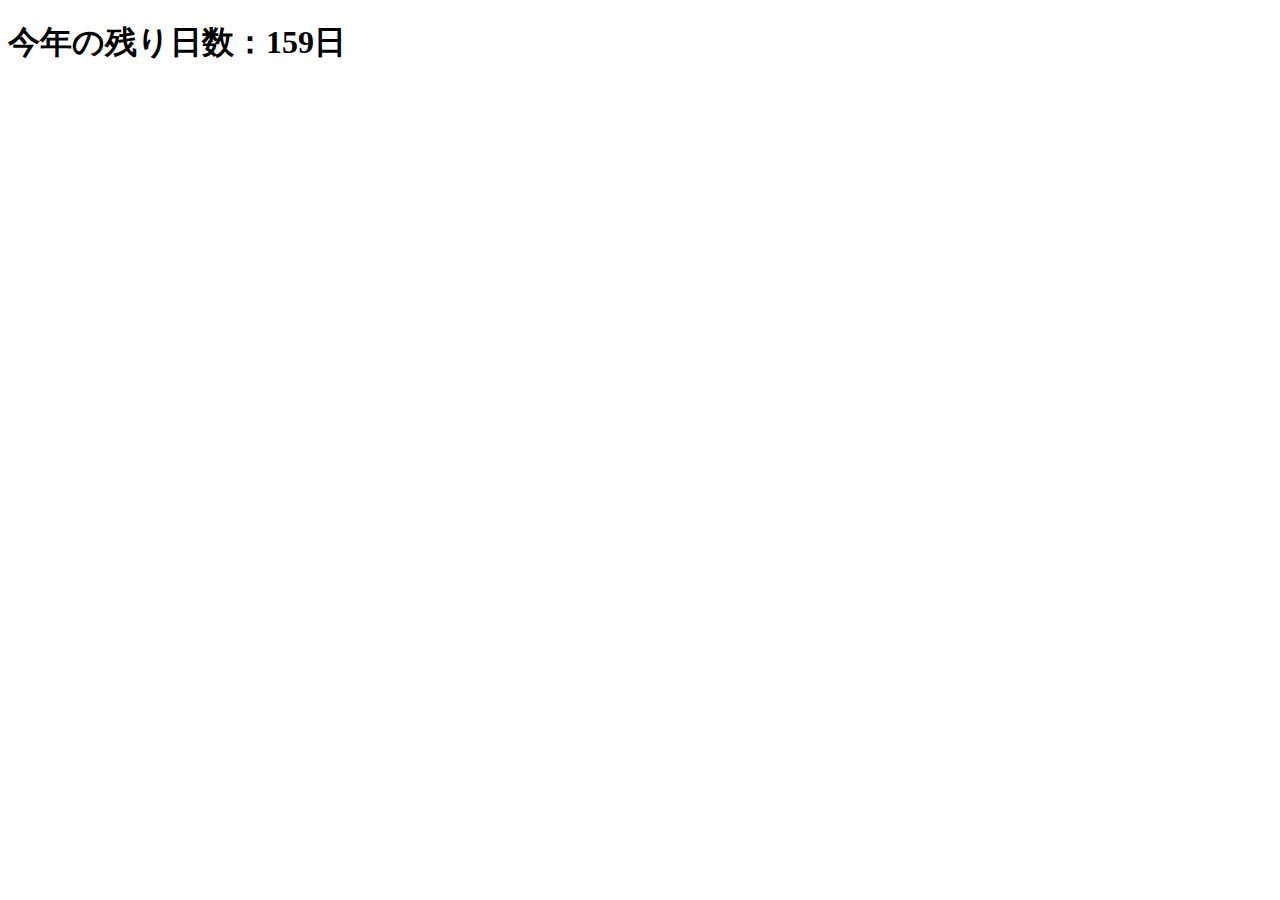
==== index.html @ d5325be3 "first commit" ====
<!DOCTYPE html>
<html>
<head>
  <title>今年の残り日数</title>
</head>
<body>
  <h1 id="daysLeft"></h1>

  <script>
    const today = new Date(),
          endYear = new Date(today.getFullYear(), 11, 31),
          msPerDay = 24 * 60 * 60 * 1000,
          daysLeft = (endYear.getTime() - today.getTime()) / msPerDay,
          formatDaysLeft = Math.round(daysLeft);

    document.getElementById("daysLeft").innerHTML = "今年の残り日数：" + formatDaysLeft + "日";
  </script>
</body>
</html>
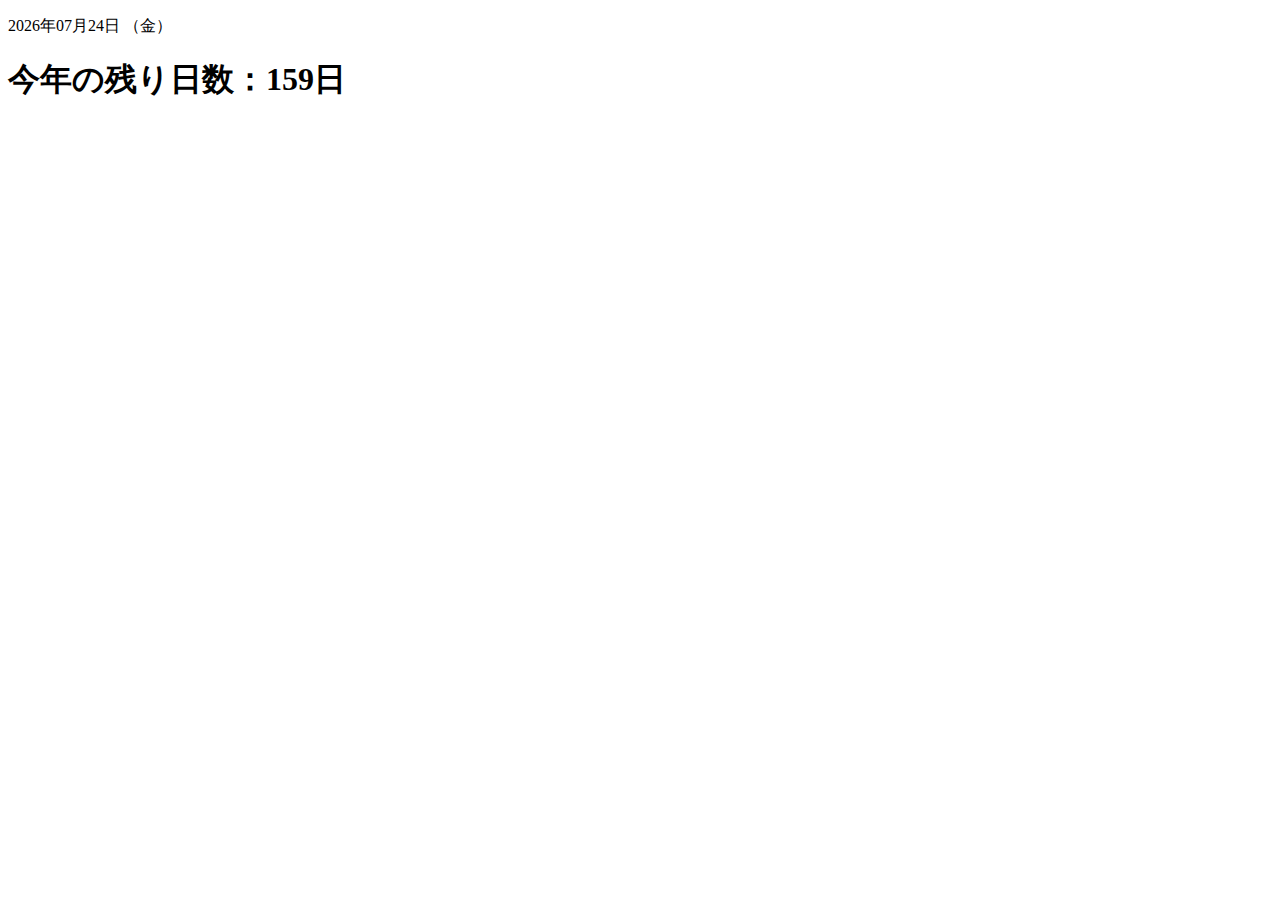
==== commit be08aca6: "今日の日付追加" ====
--- a/index.html
+++ b/index.html
@@ -4,15 +4,23 @@
   <title>今年の残り日数</title>
 </head>
 <body>
+  <p id="today"></p>
   <h1 id="daysLeft"></h1>
 
   <script>
     const today = new Date(),
-          endYear = new Date(today.getFullYear(), 11, 31),
+          year = today.getFullYear(),
+          month = ("0" + (today.getMonth() + 1)).slice(-2), // JavaScriptでは月は0から始まるため1を足す
+          date = ("0" + today.getDate()).slice(-2), // 日にちが一桁のときに二桁表示にするため
+          week = ["日", "月", "火", "水", "木", "金", "土"],
+          dayOfWeek = week[today.getDay()],
+          formattedDate = year + "年" + month + "月" + date + "日 （" + dayOfWeek + "）",
+          endYear = new Date(today.getFullYear(), 11, 31),// JavaScriptでは年は0から始まるため11は12月を表す
           msPerDay = 24 * 60 * 60 * 1000,
           daysLeft = (endYear.getTime() - today.getTime()) / msPerDay,
           formatDaysLeft = Math.round(daysLeft);
 
+    document.getElementById("today").innerHTML = formattedDate;
     document.getElementById("daysLeft").innerHTML = "今年の残り日数：" + formatDaysLeft + "日";
   </script>
 </body>
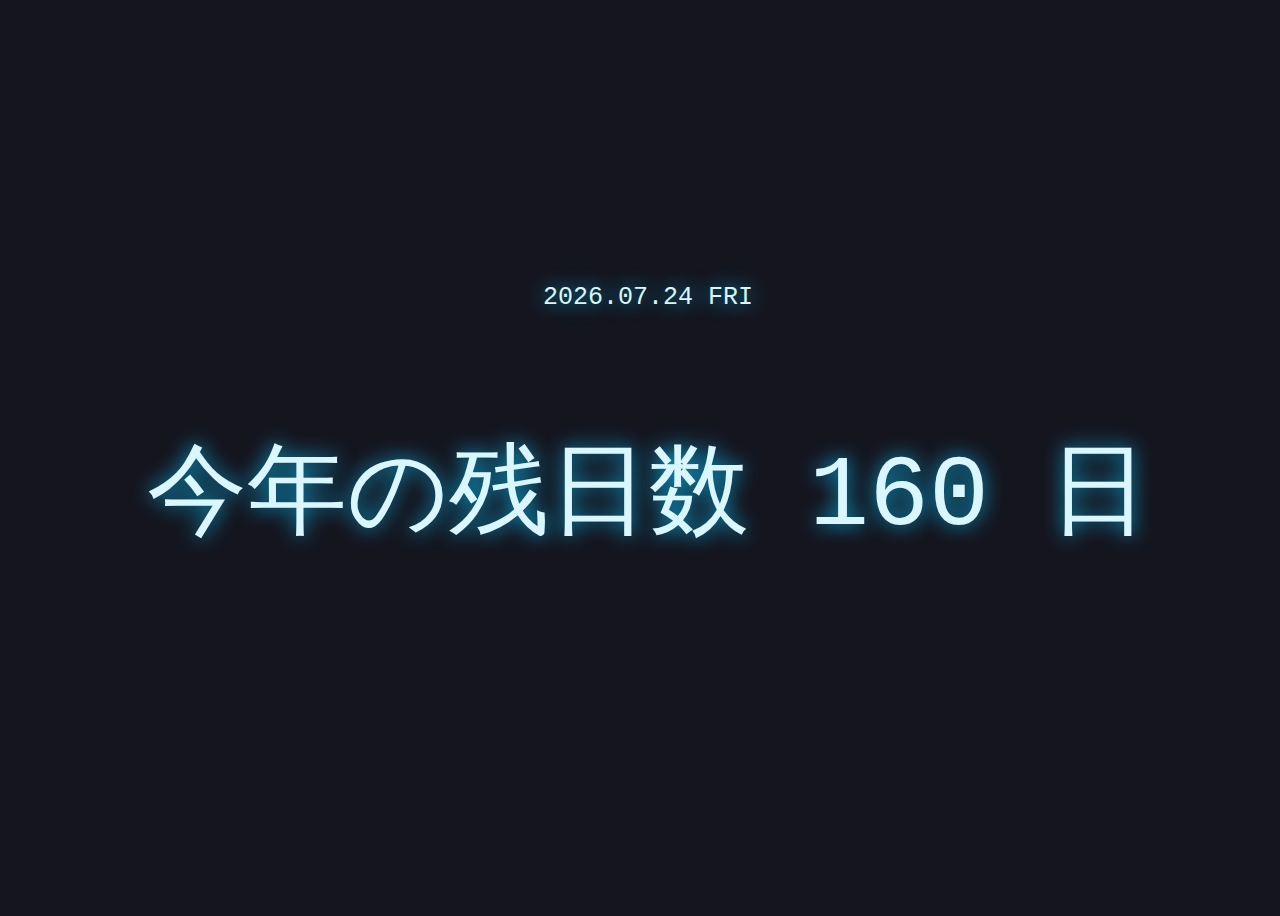
==== commit 9d5fc7fe: "[add]デザインをいい感じに" ====
--- a/index.html
+++ b/index.html
@@ -1,27 +1,18 @@
 <!DOCTYPE html>
 <html>
 <head>
-  <title>今年の残り日数</title>
+  <meta charset="UTF-8">
+  <meta name="viewport" content="width=device-width, initial-scale=1.0">
+  <title>今年の残日数</title>
+
+  <!-- CSSファイル読み込み -->
+  <link rel="stylesheet" href="style.css">
 </head>
 <body>
-  <p id="today"></p>
-  <h1 id="daysLeft"></h1>
+  <p id="today" class="text date"></p>
+  <p id="daysLeft" class="text days"></p>
 
-  <script>
-    const today = new Date(),
-          year = today.getFullYear(),
-          month = ("0" + (today.getMonth() + 1)).slice(-2), // JavaScriptでは月は0から始まるため1を足す
-          date = ("0" + today.getDate()).slice(-2), // 日にちが一桁のときに二桁表示にするため
-          week = ["日", "月", "火", "水", "木", "金", "土"],
-          dayOfWeek = week[today.getDay()],
-          formattedDate = year + "年" + month + "月" + date + "日 （" + dayOfWeek + "）",
-          endYear = new Date(today.getFullYear(), 11, 31),// JavaScriptでは年は0から始まるため11は12月を表す
-          msPerDay = 24 * 60 * 60 * 1000,
-          daysLeft = (endYear.getTime() - today.getTime()) / msPerDay,
-          formatDaysLeft = Math.round(daysLeft);
-
-    document.getElementById("today").innerHTML = formattedDate;
-    document.getElementById("daysLeft").innerHTML = "今年の残り日数：" + formatDaysLeft + "日";
-  </script>
+  <!-- JavaScriptファイル読み込み -->
+  <script src="index.js"></script>
 </body>
 </html>--- a/style.css
+++ b/style.css
@@ -0,0 +1,34 @@
+body {
+  width: 100%;
+  height: 100vh;
+  background-color: #15151e;
+  display: flex;
+  flex-direction: column;
+  align-items: center;
+  justify-content: center;
+  text-align: center;
+}
+
+.text {
+  font-family: 'Share Tech Mono', monospace;
+  color: #daf6ff;
+  text-shadow: 0 0 20px #0aafe6;
+  line-height: 1.2;
+  text-align: center;
+}
+.date {
+  font-size: 25px;
+}
+.days {
+  font-size: 100px;
+}
+
+/* スマホ */
+@media screen and (max-width: 500px) {
+  .date {
+    font-size: 5vw;
+  }
+  .days {
+    font-size: 8vw;
+  }
+}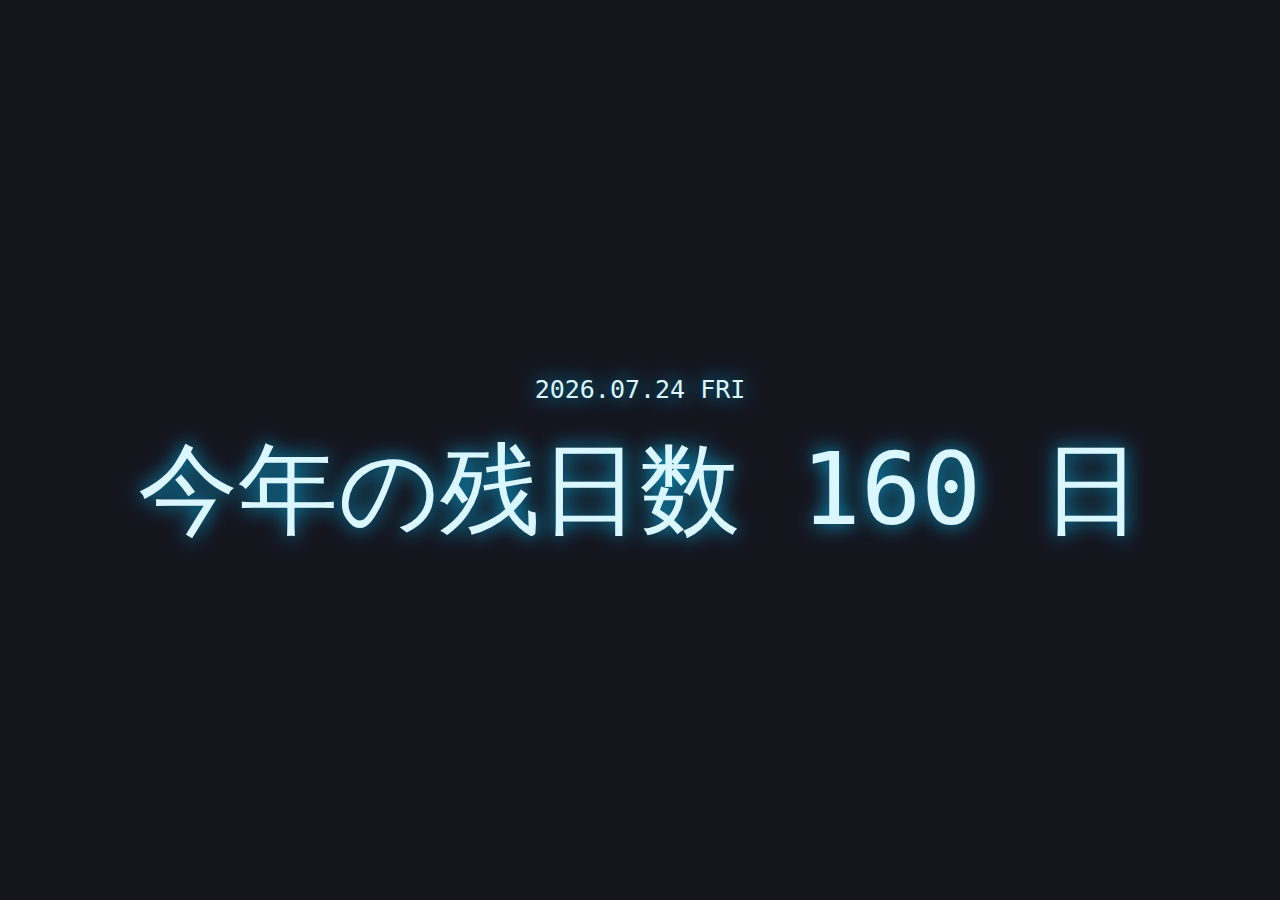
==== commit b83efd57: "google tagの追加" ====
--- a/index.html
+++ b/index.html
@@ -7,6 +7,16 @@
 
   <!-- CSSファイル読み込み -->
   <link rel="stylesheet" href="style.css">
+
+  <!-- Google tag (gtag.js) -->
+  <script async src="https://www.googletagmanager.com/gtag/js?id=G-BQC3SXVWPG"></script>
+  <script>
+    window.dataLayer = window.dataLayer || [];
+    function gtag(){dataLayer.push(arguments);}
+    gtag('js', new Date());
+
+    gtag('config', 'G-BQC3SXVWPG');
+  </script>
 </head>
 <body>
   <p id="today" class="text date"></p>
--- a/style.css
+++ b/style.css
@@ -1,4 +1,6 @@
 body {
+  margin: 0;
+  padding: 0;
   width: 100%;
   height: 100vh;
   background-color: #15151e;
@@ -21,6 +23,7 @@
 }
 .days {
   font-size: 100px;
+  margin: 0;
 }
 
 /* スマホ */
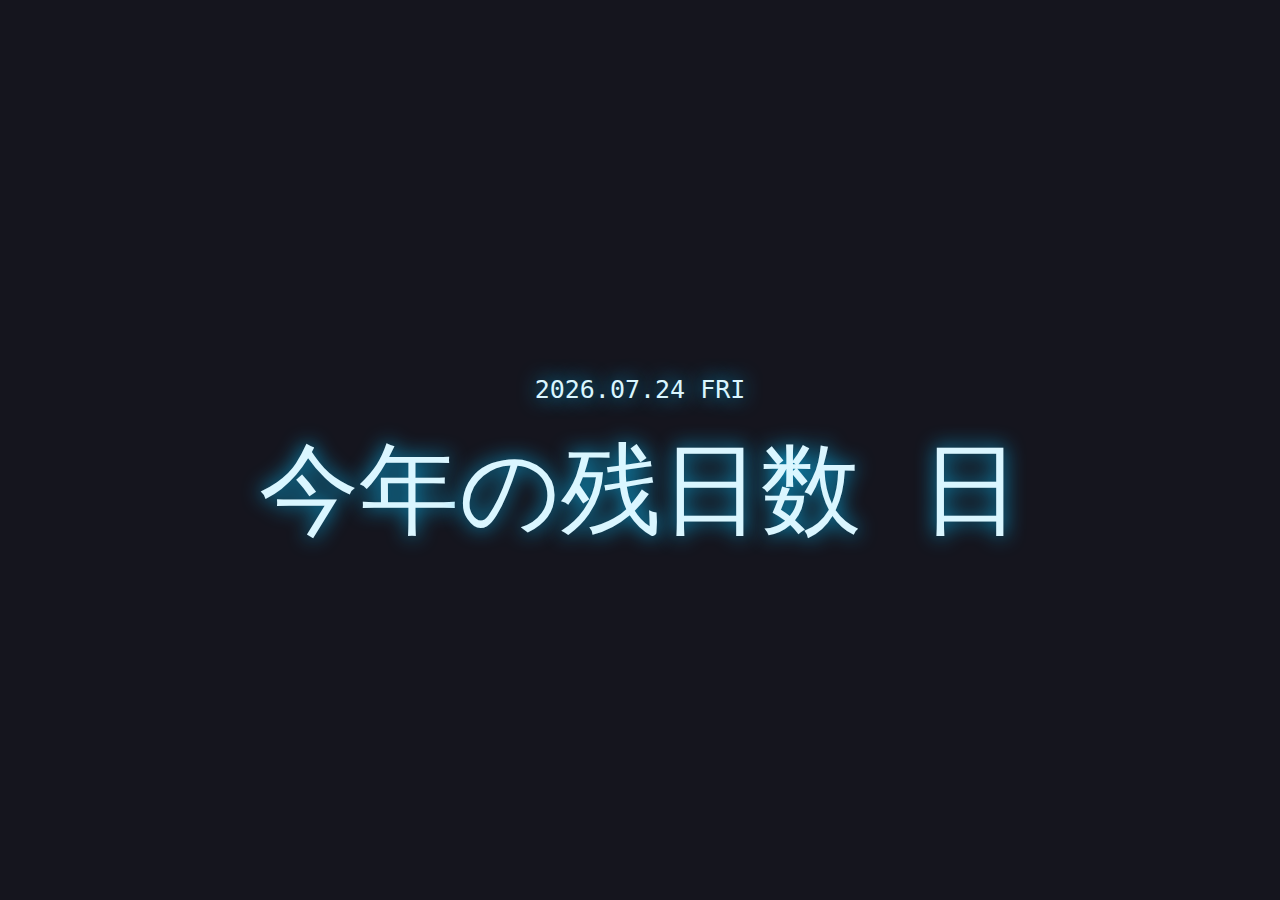
==== commit 15326a94: "[今年度の残日数]aタグ修正" ====
--- a/index.html
+++ b/index.html
@@ -20,7 +20,7 @@
 </head>
 <body>
   <p id="today" class="text date"></p>
-  <p id="daysLeft" class="text days"></p>
+  <p id="main-text" class="text days-line"><a href="/remaining-days/fiscal_year.html" target="_self">今年</a>の残日数 <span id="cy-days" class="days"></span> 日</p>
 
   <!-- JavaScriptファイル読み込み -->
   <script src="index.js"></script>
--- a/style.css
+++ b/style.css
@@ -2,7 +2,7 @@
   margin: 0;
   padding: 0;
   width: 100%;
-  height: 100vh;
+  height: calc(var(--vh, 1vh) * 100);
   background-color: #15151e;
   display: flex;
   flex-direction: column;
@@ -21,9 +21,23 @@
 .date {
   font-size: 25px;
 }
-.days {
+.days-line {
   font-size: 100px;
   margin: 0;
+}
+
+a {
+  color: inherit;
+  text-decoration: none;
+}
+
+@keyframes blink {
+  0% {opacity: 1.0;}
+  50% {opacity: 0.0;}
+  100% {opacity: 1.0;}
+}
+.days {
+  animation: blink 3s infinite;
 }
 
 /* スマホ */
@@ -31,7 +45,7 @@
   .date {
     font-size: 5vw;
   }
-  .days {
+  .days-line {
     font-size: 8vw;
   }
 }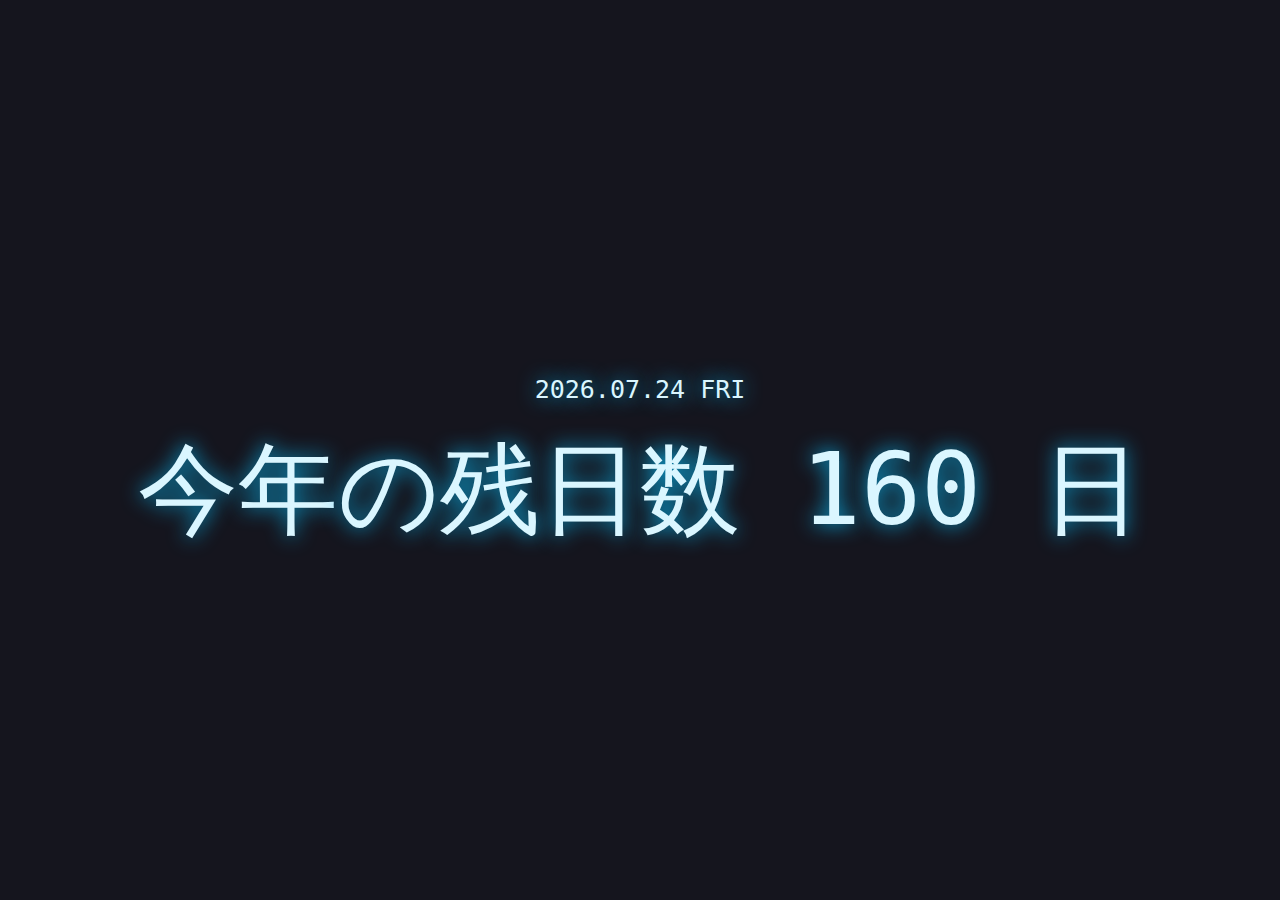
==== commit 9cd7a77d: "日数のcssアニメーション付け外し追加" ====
--- a/index.html
+++ b/index.html
@@ -20,7 +20,9 @@
 </head>
 <body>
   <p id="today" class="text date"></p>
-  <p id="main-text" class="text days-line"><a href="/remaining-days/fiscal_year.html" target="_self">今年</a>の残日数 <span id="cy-days" class="days"></span> 日</p>
+  <p id="main-text" class="text days-line">
+    <a href="/remaining-days/fiscal_year.html" target="_self">今年</a>の残日数 <span id="cy-days" class="days days-animation"></span> 日
+  </p>
 
   <!-- JavaScriptファイル読み込み -->
   <script src="index.js"></script>
--- a/style.css
+++ b/style.css
@@ -36,7 +36,7 @@
   50% {opacity: 0.0;}
   100% {opacity: 1.0;}
 }
-.days {
+.days-animation {
   animation: blink 3s infinite;
 }
 
